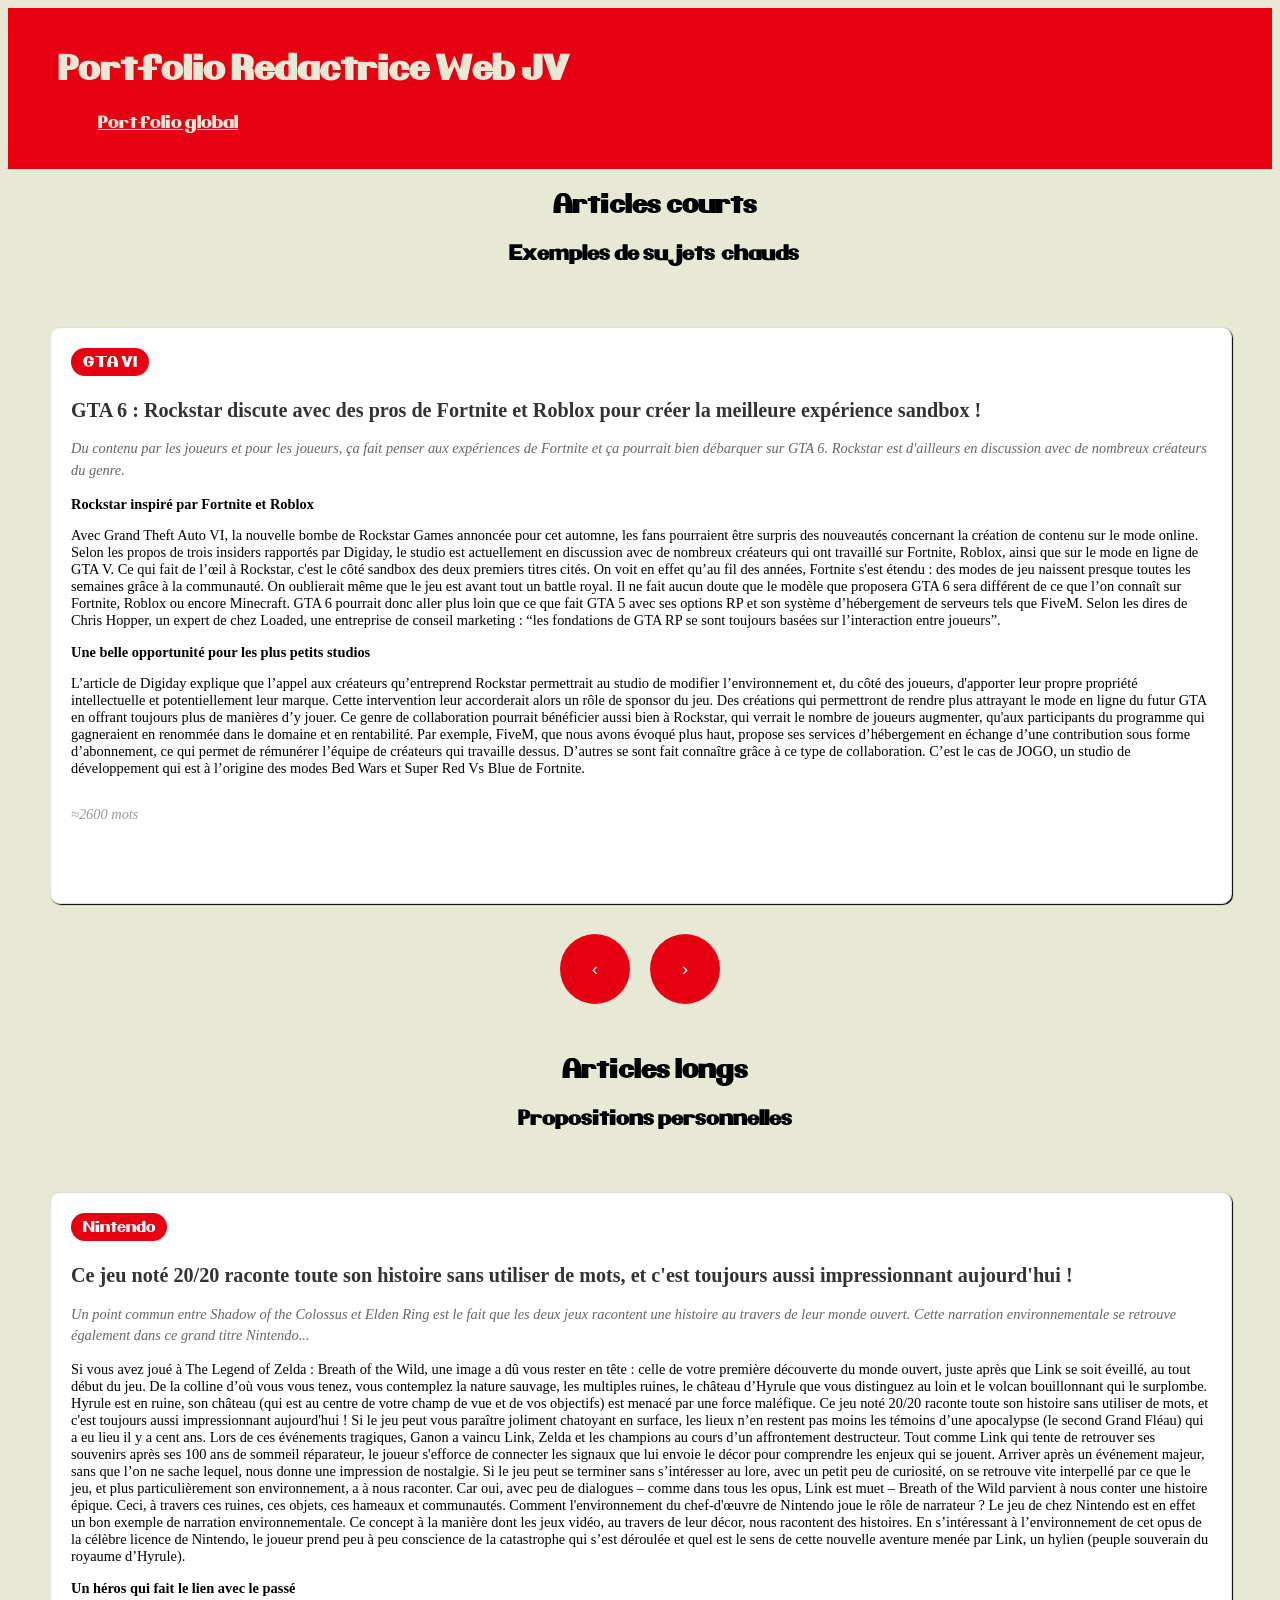
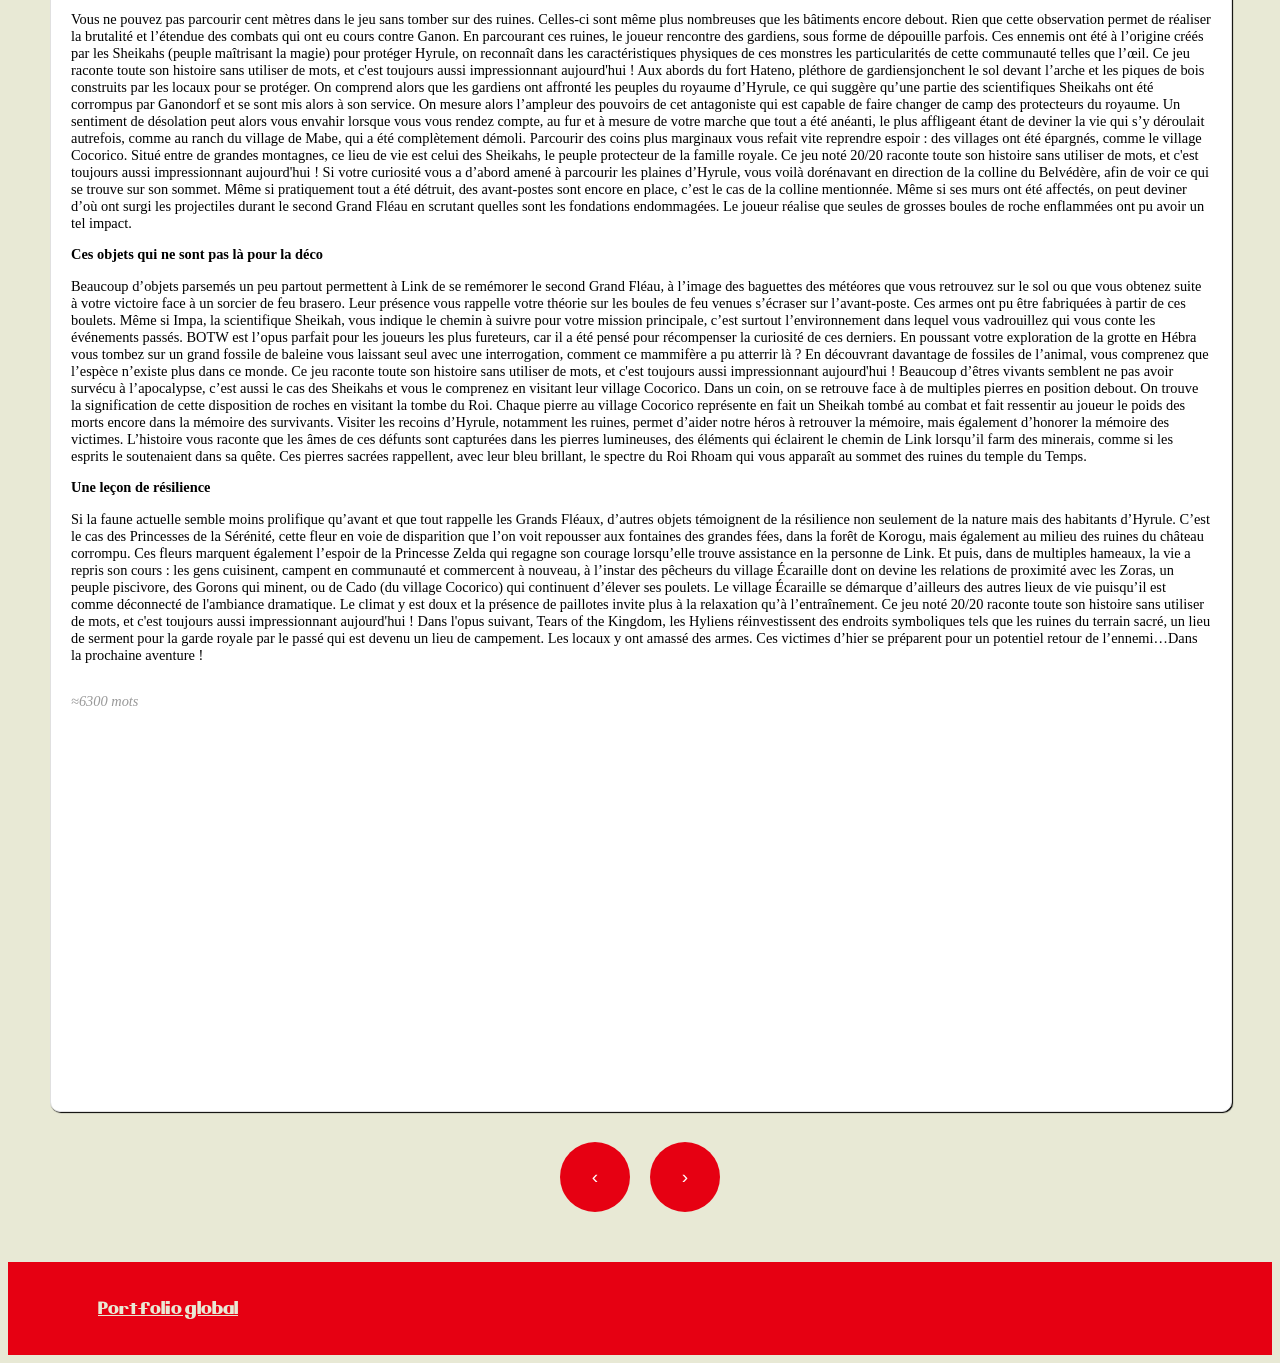
==== jv/index.html @ 5d80c096 "first" ====
<!DOCTYPE html>
<html lang="en">

<head>
    <meta charset="UTF-8">
    <meta name="viewport" content="width=device-width, initial-scale=1.0">
    <title>Portfolio Rédaction Web JV</title>
    <link href="style.css" rel="stylesheet">
</head>

<body>
    <header>
        <h1>Portfolio Redactrice Web JV</h1>
        <nav>
            <ul>
                <li><a href="../index.html">Portfolio global</a></li>
            </ul>
        </nav>
    </header>

    <h2>Articles courts </h2><h3> Exemples de sujets "chauds"</h3>
    <div class="carousel-container">
        <div class="carousel-track" id="carouselTrack">
        </div>
        <div class="carousel-controls">
            <button class="carousel-btn prev-btn">‹</button>
            <button class="carousel-btn next-btn">›</button>
        </div>
    </div>
    <h2>Articles longs</h2> <h3>Propositions personnelles</h3>
    <div class="carousel-container2">
        <div class="carousel-track2" id="carouselTrack2">
        </div>
        <div class="carousel-controls2">
            <button class="carousel-btn prev-btn2">‹</button>
            <button class="carousel-btn next-btn2">›</button>
        </div>
    </div>
    <script>


        document.addEventListener('DOMContentLoaded', function () {
            const carouselTrack = document.getElementById('carouselTrack');
            const prevBtn = document.querySelector('.prev-btn');
            const nextBtn = document.querySelector('.next-btn');

            let currentPosition = 0;
            const cardWidth = carouselTrack.parentElement.offsetWidth;

            // Fonction pour créer les cartes d'articles
            function createArticleCards() {
                carouselTrack.innerHTML = '';

                articles.forEach(article => {
                    const card = document.createElement('div');
                    card.className = 'article-card';

                    card.innerHTML = `
                <div class="article-card-content">
                    <span class="article-subject">${article.subject}</span>
                    <h4 class="article-title">${article.title}</h4>
                    <p class="article-description">${article.description}</p>
                    <p class="article-subtitle1">${article.subtitle1}</p>
                    <p class="article-text1">${article.text1}</p>
                    <p class="article-subtitle2">${article.subtitle2}</p>
                    <p class="article-text2">${article.text2}</p>
                    <div class="article-length">
                        <p>${article.length} mots</p>
                    </div>
                </div>
            `;

                    carouselTrack.appendChild(card);
                });
            }

            // Navigation
            function moveCarousel(direction) {
                const containerWidth = carouselTrack.parentElement.offsetWidth;

                if (direction === 'next') {
                    currentPosition = Math.min(currentPosition + containerWidth, (articles.length - 1) * containerWidth);
                } else {
                    currentPosition = Math.max(currentPosition - containerWidth, 0);
                }
                carouselTrack.style.transform = `translateX(-${currentPosition}px)`;
            }

            // Événements
            prevBtn.addEventListener('click', () => moveCarousel('prev'));
            nextBtn.addEventListener('click', () => moveCarousel('next'));

            // Initialisation
            createArticleCards();

            // CARROUSEL 2 (DUPLIQUÉ)
            const carouselTrack2 = document.getElementById('carouselTrack2');
            const prevBtn2 = document.querySelector('.prev-btn2');
            const nextBtn2 = document.querySelector('.next-btn2');
            let currentPosition2 = 0;
            
            function createArticleCards2() {
                carouselTrack2.innerHTML = '';
                articles2.forEach(article2 => {
                    const card = document.createElement('div');
                    card.className = 'article-card';
                    card.innerHTML = `
                <div class="article-card-content">
                    <span class="article-subject">${article2.subject2}</span>
                    <h4 class="article-title">${article2.title2}</h4>
                    <p class="article-description">${article2.description2}</p>
                    <p class="article-subtitle1">${article2.subtitle12}</p>
                    <p class="article-text1">${article2.text12}</p>
                    <p class="article-subtitle2">${article2.subtitle22}</p>
                    <p class="article-text2">${article2.text22}</p>
                    <p class="article-subtitle2">${article2.subtitle3}</p>
                    <p class="article-text2">${article2.text3}</p>
                    <p class="article-subtitle2">${article2.subtitle4}</p>
                    <p class="article-text2">${article2.text4}</p>
                    <p class="article-subtitle2">${article2.subtitle5}</p>
                    <p class="article-text2">${article2.text5}</p>
                    <div class="article-length">
                        <p>${article2.length2} mots</p>
                    </div>
                </div>
            `;
                    carouselTrack2.appendChild(card);
                });
            }
            
            function moveCarousel2(direction) {
                const containerWidth = carouselTrack2.parentElement.offsetWidth;
                if (direction === 'next') {
                    currentPosition2 = Math.min(currentPosition2 + containerWidth, (articles.length - 1) * containerWidth);
                } else {
                    currentPosition2 = Math.max(currentPosition2 - containerWidth, 0);
                }
                carouselTrack2.style.transform = `translateX(-${currentPosition2}px)`;
            }
            
            prevBtn2.addEventListener('click', () => moveCarousel2('prev'));
            nextBtn2.addEventListener('click', () => moveCarousel2('next'));
            createArticleCards2();
        });
    </script>
    <script src="articles.js"></script>
</body>


<footer>
    <nav>
        <ul>
            <li><a href="./index.html">Portfolio global</a></li>
        </ul>
    </nav>
</footer>



</html>
---- jv/style.css ----
/* PALETTE COULEURS - NINTENO SWITCH EDITION
#00c3e3	BLEU
#ff4554	SAUMON
#989898	GRIS CLAIR
#414548	GRIS FONCÉ
#e60012 ROUGE
*/

html {
    background-color: rgb(232, 233, 213);
    font-family: NintendoFont;
}

header, footer {
    background-color: #e60012;
    color: rgb(232, 233, 213);
    padding-left: 50px;
    padding-top: 20px;
    padding-bottom: 20px;
}

ul {
    display: flex;
    flex-direction: row;
    gap: 30px;
    a, li {
        color: rgb(232, 233, 213);
        list-style: none;
    }
    a:hover {
       color: #00c3e3; 
    }
}

a {
    color:black; ;
}
a:hover {
    color: #ff4554;
}

article {
    background-color: snow;
    border-radius: 30px;
    padding: 50px;
    border: #00c3e3 solid 10px;
    p, div {
        font-family: 'Times New Roman', Times, serif;
    }
}

#presentation {
    filter: drop-shadow(5px 5px 4px );
    width: 700px;
    background-color: #98989870;
    padding: 10px;
    border-radius: 30px;
}

section {
    margin: 50px;
    text-align: center;
    display: flex;
    justify-content: center;
}

p {
    font-family: 'Times New Roman', Times, serif;
}

@font-face {
    font-family: NintendoFont;
    src: url(Pretendo.ttf);
}

h2, h3 {
    margin-left: 30px;
    text-align: center;
}

/* Styles pour le carrousel */
.carousel-container, .carousel-container2 {
    position: relative;
    width: 100%;
    max-width: 1200px;
    margin: 30px auto;
    overflow: hidden;
    padding: 20px 0;
}

.carousel-track, .carousel-track2 {
    display: flex;
    gap: 20px;
    transition: transform 0.5s ease;
    padding: 10px;
}

.article-card {
    flex: 0 0 auto;
    width: 100%;
    background: white;
    border-radius: 10px;
    overflow: hidden;
    box-shadow: 1px 1px 1px ;
    border: 1px solid #e0e0e0;
    margin: 0 auto; 
    font-size: 0.9em;
}

.article-card-content {
    padding: 20px;
}

.article-subject {
    display: inline-block;
    background: #e60012;
    color: white;
    padding: 5px 12px;
    border-radius: 15px;
    margin-bottom: 10px;
}

.article-title, .article-title2 {
    font-size: 1.4em;
    font-family: 'Times New Roman', Times, serif;
    margin: 10px 0;
    color: #333;
    line-height: 1.4;
}

.article-subtitle1, .article-subtitle2 {
    font-weight: bolder;
}

.article-description {
    color: #666;
    line-height: 1.5;
    font-style: italic;
}

.article-length {
    color: #999;
    margin-top: 15px;
    display: flex;
    align-items: center;
    gap: 5px;
    font-style: italic;
}

.carousel-controls, .carousel-controls2 {
    display: flex;
    justify-content: center;
    gap: 20px;
    margin-top: 20px;
}

.carousel-btn, .carousel-btn2 {
    background: #e60012;
    color: white;
    border: none;
    width: 70px;
    height: 70px;
    border-radius: 50%;
    font-size: 1.2em;
    cursor: pointer;
    transition: background 0.3s;
}

.carousel-btn:hover, .carousel-btn2:hover {
    background: #b3000e;
}
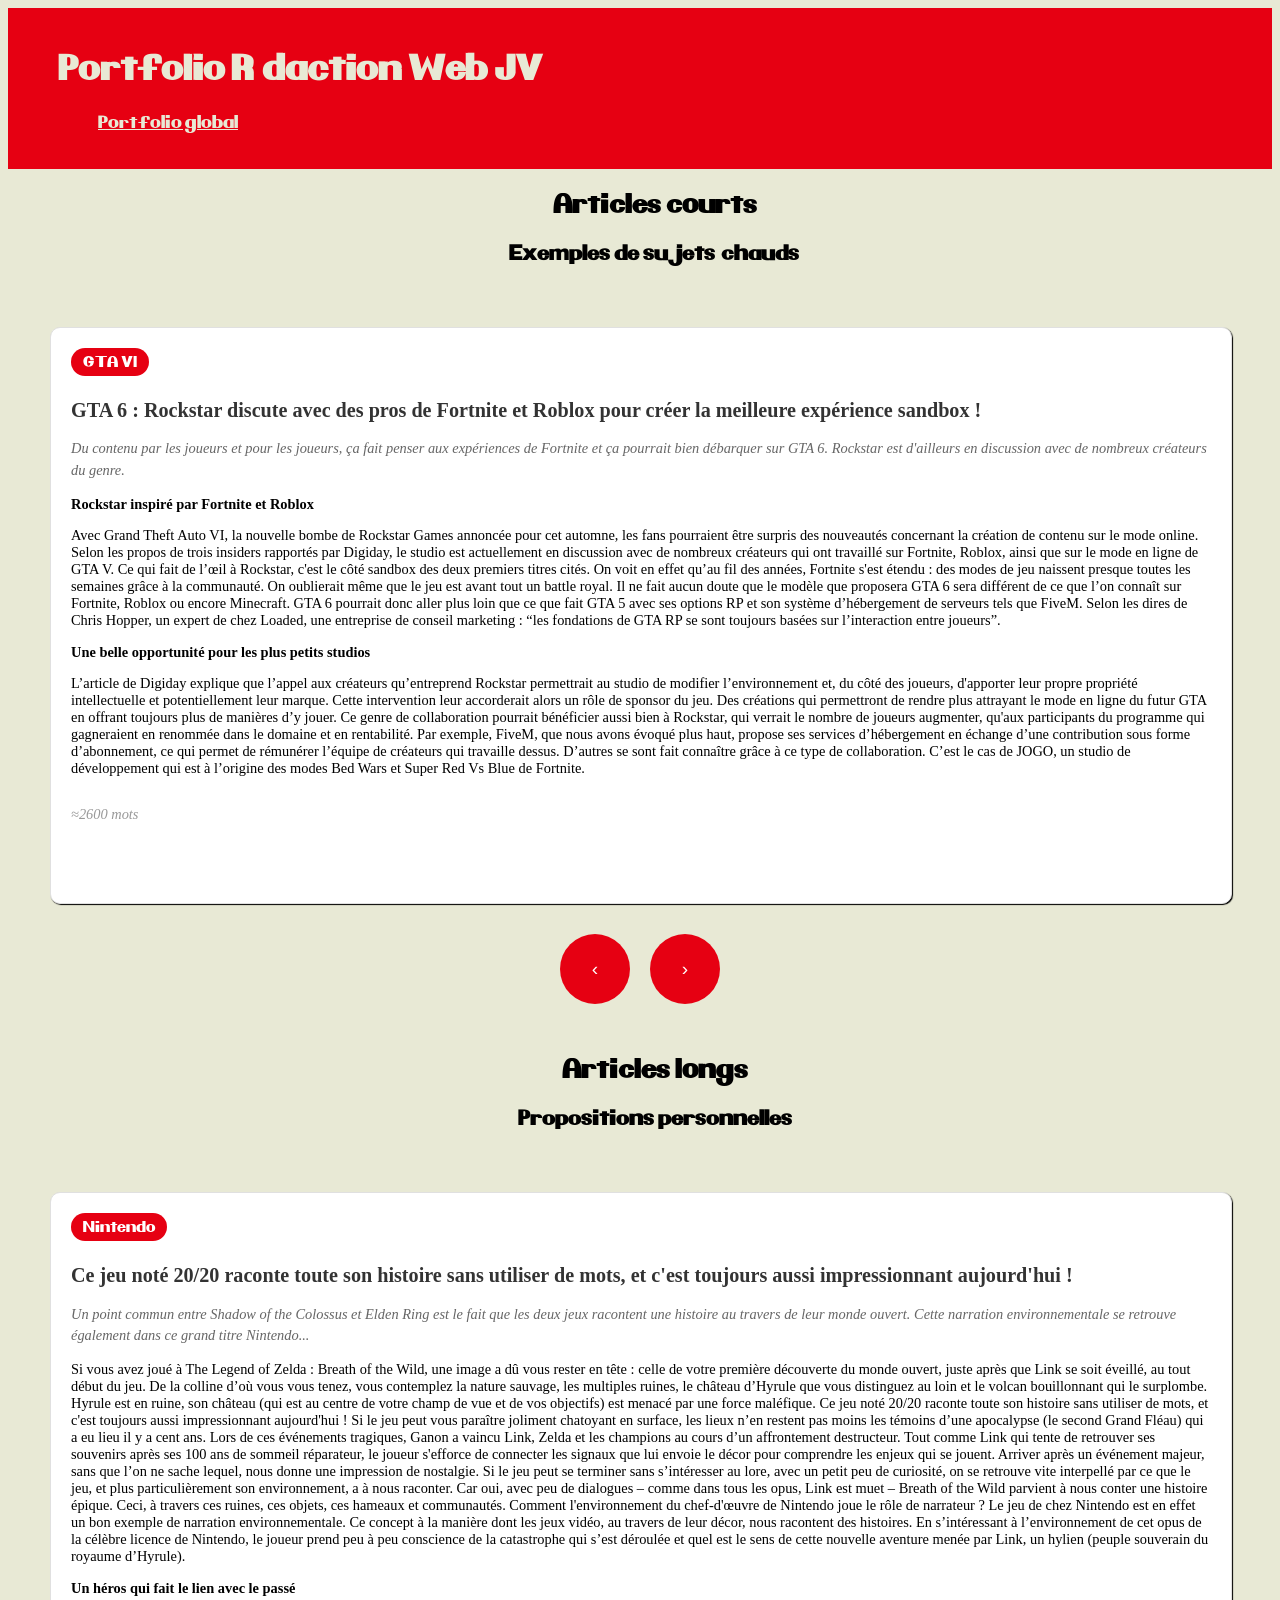
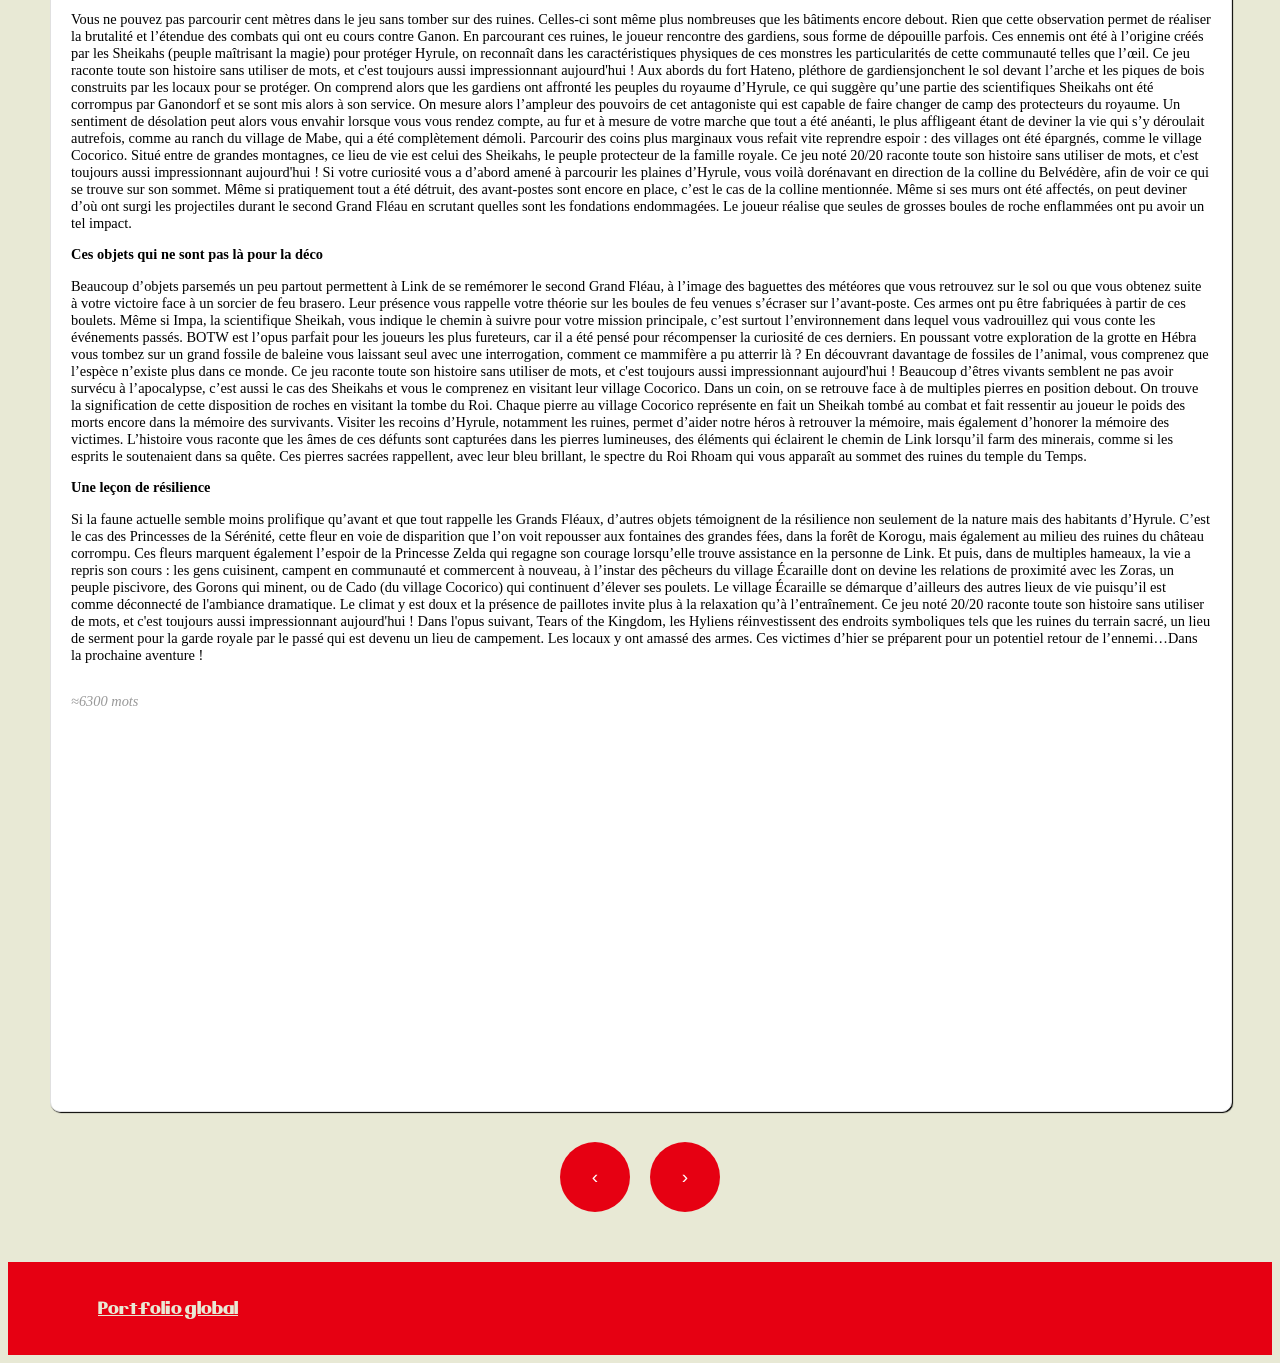
==== commit f60ffd1e: "initial commit" ====
--- a/jv/index.html
+++ b/jv/index.html
@@ -10,7 +10,7 @@
 
 <body>
     <header>
-        <h1>Portfolio Redactrice Web JV</h1>
+        <h1>Portfolio Rédaction Web JV</h1>
         <nav>
             <ul>
                 <li><a href="../index.html">Portfolio global</a></li>
